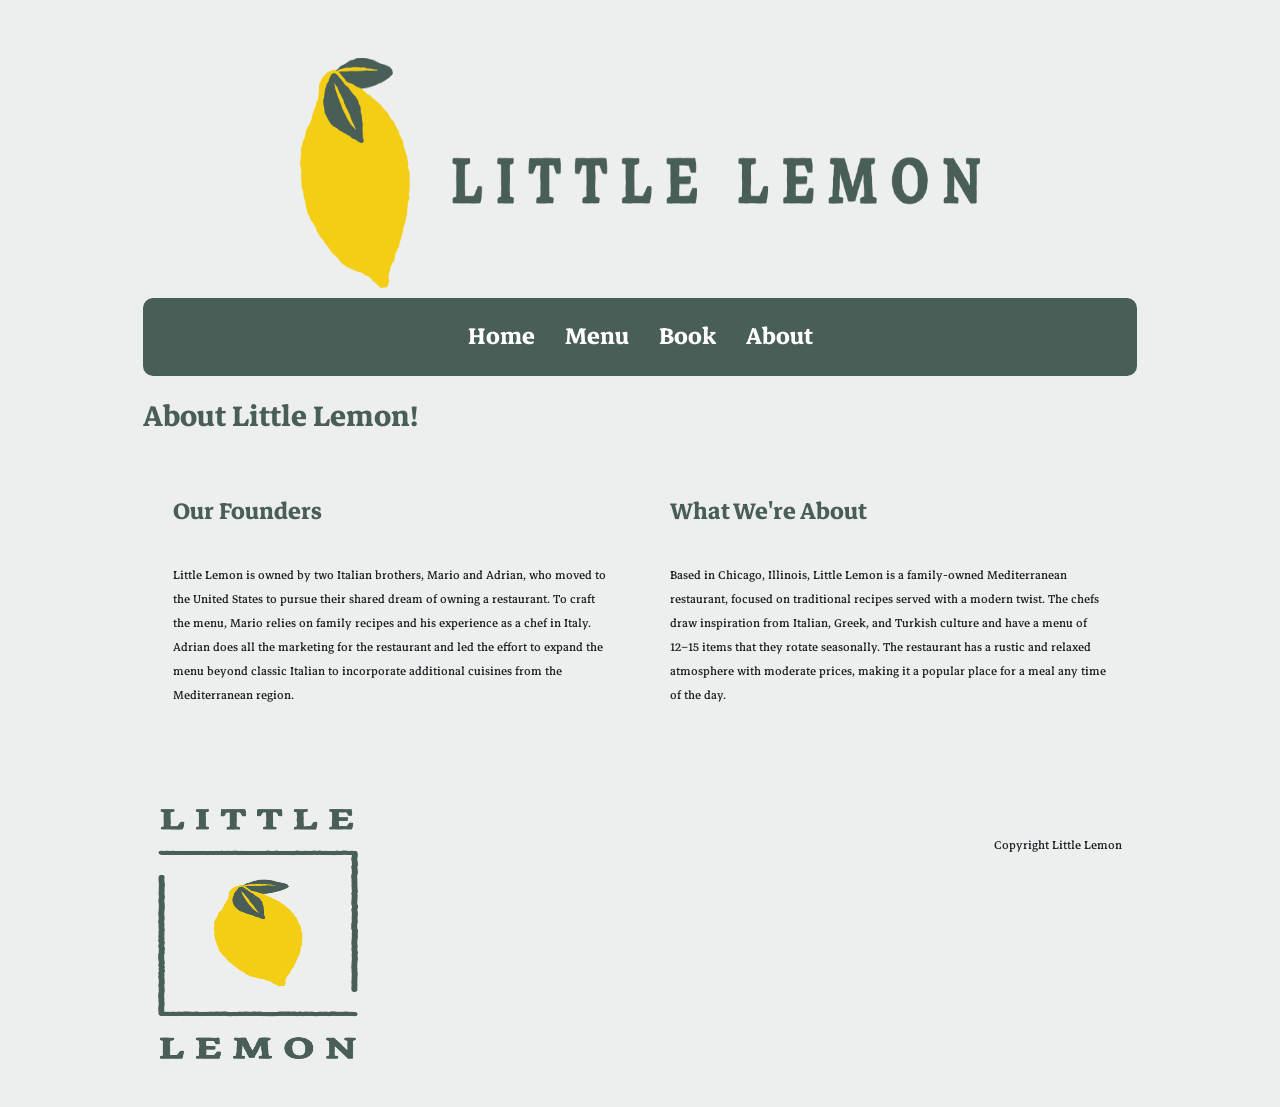
==== about.html @ ef4258d9 "Angy Kairu 20260427 current changes commit" ====
<!-- BEG ANGY KAIRU 2026 META FULL STACK DEVELOPER (HTML & CSS IN DEPTH) : PORTFOLIO PROJECT-->
 
<!DOCTYPE html>
<html lang="en">
    <head>
        <meta charset="utf-8">
        <meta name="viewport" content="width=device-width, initial-scale=1.0">

        <title>Little Lemon</title>
        <meta name="description" content="A family-owned Mediterranean restaurant based in Chicago, Illinois">
        <meta name="author" content="Little Lemon Restaurant">
        
        <link rel="preconnect" href="https://fonts.googleapis.com">
        <link rel="preconnect" href="https://fonts.gstatic.com" crossorigin>
        
        <link href="https://fonts.googleapis.com/css2?family=Markazi+Text&display=swap" rel="stylesheet">
        
        <link href="https://cdn.jsdelivr.net/npm/bootstrap@5.1.3/dist/css/bootstrap.min.css" rel="stylesheet">
        <link rel="stylesheet" href="css/styles.css">
    </head>

    <body>
        <script src="https://cdn.jsdelivr.net/npm/bootstrap@5.1.3/dist/js/bootstrap.bundle.min.js"></script>
        <header>
            <img src="logo.png" width="700px" height="250px">
        </header>

        <nav>
            <ul>
                <li><a href="index.html">Home</a></li>
                <li><a href="menu.html">Menu</a></li>
                <li><a href="book.html">Book</a></li>
                <li><a href="about.html">About</a></li>
            </ul>
        </nav>

        <main>
            <section>
                <div>
                    <h1> About Little Lemon!</h1>
                </div>
            </section>

            <section>                
                <article>
                    <h2> Our Founders </h2>
                    <p> 
                        Little Lemon is owned by two Italian brothers, Mario and Adrian, who moved to the United States to pursue their shared dream of owning a restaurant. To craft the menu, Mario relies on family recipes and his experience as a chef in Italy. Adrian does all the marketing for the restaurant and led the effort to expand the menu beyond classic Italian to incorporate additional cuisines from the Mediterranean region.
                    </p>
                </article>

                <article>
                    <h2> What We're About</h2>
                    <p> 
                        Based in Chicago, Illinois, Little Lemon is a family-owned Mediterranean restaurant, focused on traditional recipes served with a modern twist. The chefs draw inspiration from Italian, Greek, and Turkish culture and have a menu of 12–15 items that they rotate seasonally. The restaurant has a rustic and relaxed atmosphere with moderate prices, making it a popular place for a meal any time of the day.
                    </p>
                </article>
            </section>
        </main>

        <footer>
            <div>
                <img src="logo_footer.png" width="200px" height="250px">
            </div>

            <div>
                <p>Copyright Little Lemon</p>
            </div>
        </footer>
    </body>
</html>

<!-- END ANGY KAIRU 2026 META FULL STACK DEVELOPER (HTML & CSS IN DEPTH) : PORTFOLIO PROJECT-->
---- css/styles.css ----
header > img {
    display: block;
    margin-left: auto;
    margin-right: auto;
    padding: 10px;
}

body {
    background-color: #EDEFEE;
    font-family: 'Markazi Text', serif;
    margin-top: 3rem;
    margin-bottom: 3rem;
    margin-left: 10%;
    margin-right: 10%;
}

nav {
    background-color: #495e57;
    border-radius: 10px;
    margin-left: 15px;
    margin-right: 15px;
}

nav a {
    text-decoration: none;
    font-weight: bold;
    color: white;
}

nav ul {
    list-style: none;
    display: flex;
    justify-content: center;
    gap: 30px;
    padding: 15px;
    font-size: 2rem;
}

nav li {
   display: inline-block; 
}

h1{
    color: #495e57;
    font-size: 2.5rem;
    font-weight: bold;
}

h2{
    color: #495e57;
    font-size: 2rem;
    font-weight: bold;
}

section {
    display: flex;
    margin: 15px;
}

article {
    flex: 1;
    padding: 30px;
    border-radius: 10px;
}

.reviews article {
    background-color: white;
    text-align: center;
}


.banner{
    background-image: url("../images/banner.png");
    background-size: cover;
    background-position: center;
    border-radius: 10px;
    height: 450px;
}

.banner h1, p{
    max-width: 600px;
    padding-top: 25px;
}

.menu{
    padding: 15px;
}

.new {
    color: blue;
    font-weight: bold;
}

.feast {
    color: #830c4f;
    font-weight: bold;
}

.offer {
    color: orangered;
    font-weight: bold;
}

.discount {
    color: #0097b2;
    font-weight: bold;
}

.feature {
    background-color: #e7e9e8;
}

.custom-blue {
    background-color: turquoise;
    color: #fff;
}

.custom-orange {
    background-color: orange;
    color: #fff;
}

.custom-pink {
    background-color: pink;
    color: #fff;
}

footer {
    display: flex;
    padding-left: 30px;
    padding-right: 30px;
    padding-top: 40px;
}

footer div{
    flex: 1;
}

footer div > p{
    text-align: right;
}
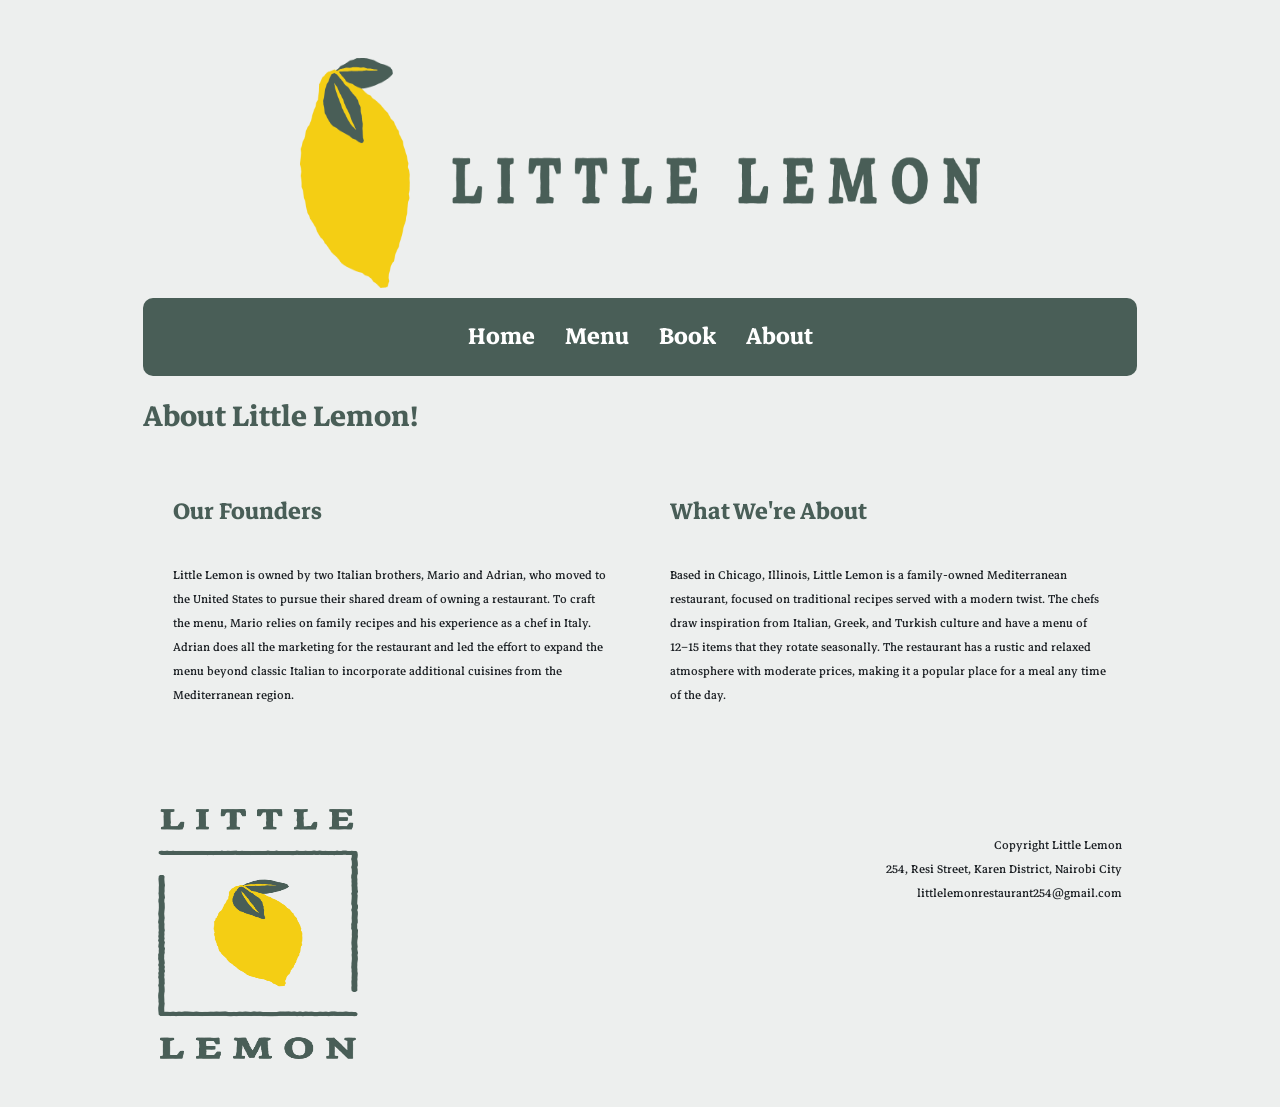
==== commit 3ff19391: "Revising project files" ====
--- a/about.html
+++ b/about.html
@@ -64,7 +64,10 @@
             </div>
 
             <div>
-                <p>Copyright Little Lemon</p>
+                <p>Copyright Little Lemon
+                    <br>254, Resi Street, Karen District, Nairobi City
+                    <br>littlelemonrestaurant254@gmail.com
+                </p>
             </div>
         </footer>
     </body>
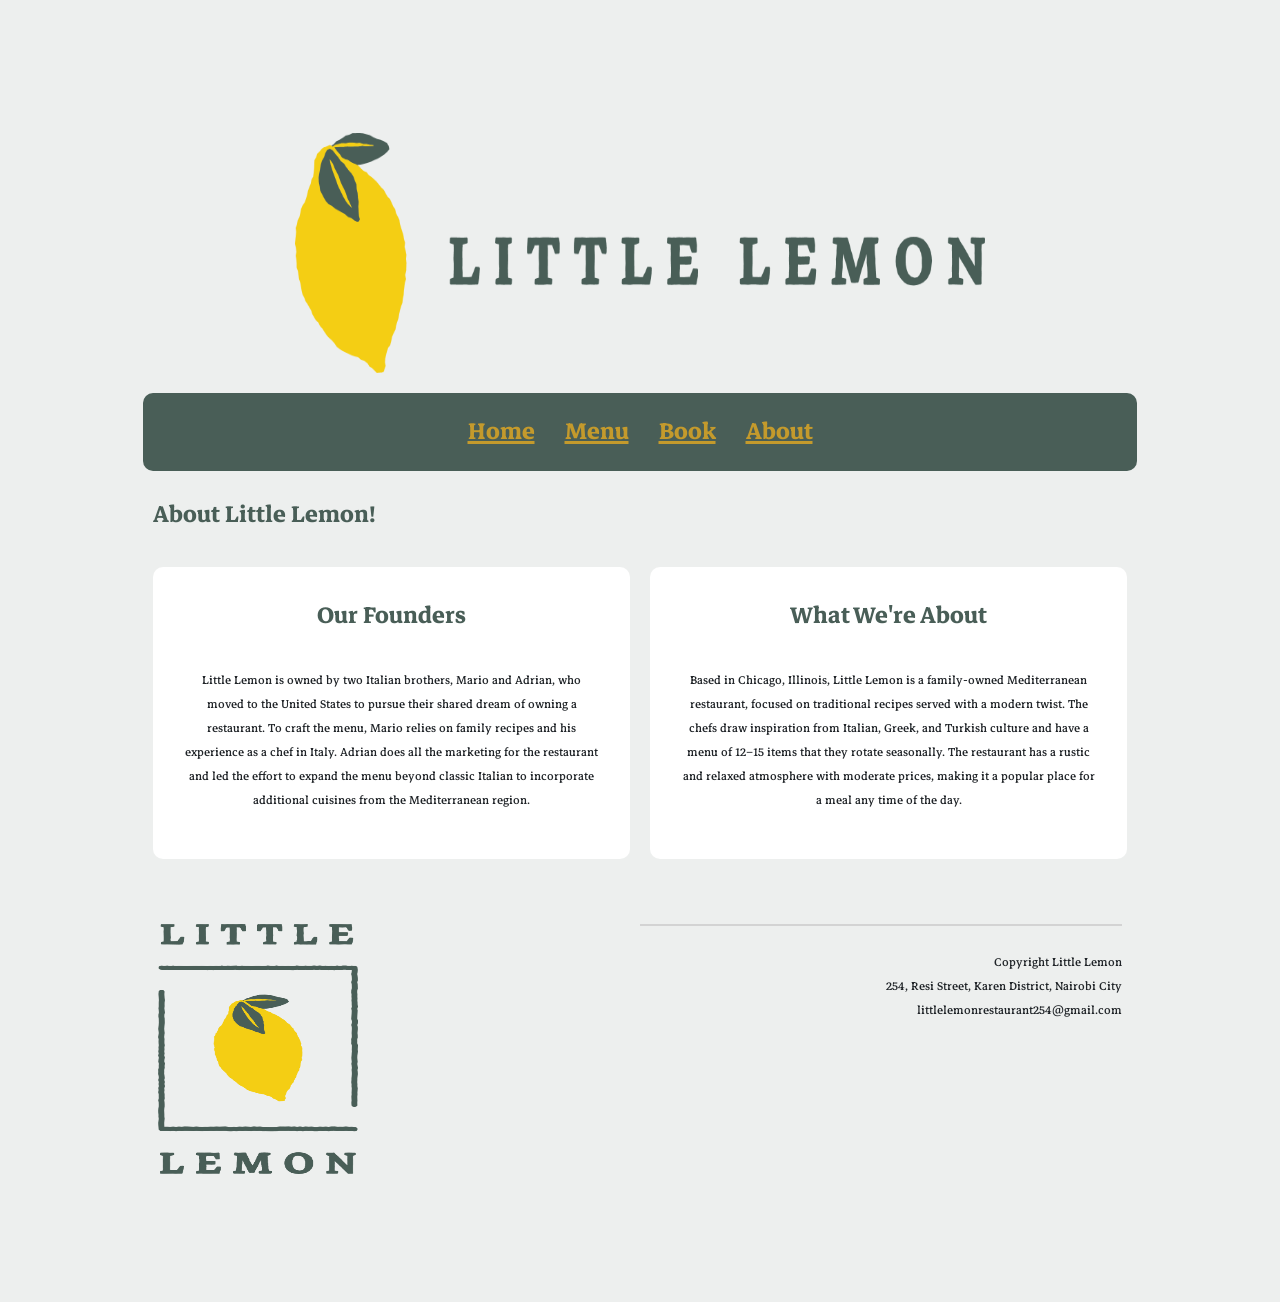
==== commit a4f53fef: "Angy Kairu 20260501 - All my changes for portfolio lab" ====
--- a/about.html
+++ b/about.html
@@ -22,7 +22,7 @@
     <body>
         <script src="https://cdn.jsdelivr.net/npm/bootstrap@5.1.3/dist/js/bootstrap.bundle.min.js"></script>
         <header>
-            <img src="logo.png" width="700px" height="250px">
+            <img src="images/logo.png" width="700px" height="250px">
         </header>
 
         <nav>
@@ -35,13 +35,13 @@
         </nav>
 
         <main>
-            <section>
+            <section class="abttitle">
                 <div>
                     <h1> About Little Lemon!</h1>
                 </div>
             </section>
 
-            <section>                
+            <section class="about">                
                 <article>
                     <h2> Our Founders </h2>
                     <p> 
@@ -60,7 +60,7 @@
 
         <footer>
             <div>
-                <img src="logo_footer.png" width="200px" height="250px">
+                <img src="images/logo_footer.png" width="200px" height="250px">
             </div>
 
             <div>
--- a/css/styles.css
+++ b/css/styles.css
@@ -2,33 +2,31 @@
     display: block;
     margin-left: auto;
     margin-right: auto;
-    padding: 10px;
+    padding: 5px;
 }
 
 body {
     background-color: #EDEFEE;
     font-family: 'Markazi Text', serif;
-    margin-top: 3rem;
-    margin-bottom: 3rem;
-    margin-left: 10%;
-    margin-right: 10%;
+    margin: 10%;
 }
 
 nav {
     background-color: #495e57;
     border-radius: 10px;
-    margin-left: 15px;
-    margin-right: 15px;
+    margin: 15px;
 }
 
 nav a {
-    text-decoration: none;
-    font-weight: bold;
-    color: white;
+    font-weight: bold;
+    color: #c49a2c
+}
+
+nav a:hover {
+    color: gold;
 }
 
 nav ul {
-    list-style: none;
     display: flex;
     justify-content: center;
     gap: 30px;
@@ -40,13 +38,7 @@
    display: inline-block; 
 }
 
-h1{
-    color: #495e57;
-    font-size: 2.5rem;
-    font-weight: bold;
-}
-
-h2{
+h1, h2{
     color: #495e57;
     font-size: 2rem;
     font-weight: bold;
@@ -54,7 +46,8 @@
 
 section {
     display: flex;
-    margin: 15px;
+    margin: 25px;
+    gap: 20px;
 }
 
 article {
@@ -62,12 +55,6 @@
     padding: 30px;
     border-radius: 10px;
 }
-
-.reviews article {
-    background-color: white;
-    text-align: center;
-}
-
 
 .banner{
     background-image: url("../images/banner.png");
@@ -75,6 +62,8 @@
     background-position: center;
     border-radius: 10px;
     height: 450px;
+
+    transition: background-size 0.5s ease;
 }
 
 .banner h1, p{
@@ -82,47 +71,145 @@
     padding-top: 25px;
 }
 
+.banner:hover{
+    background-size: 110%;
+    letter-spacing: 0.5px;
+}
+
+.reviews article {
+    background-color: white;
+    text-align: center;
+    transition: transform 0.3s ease, box-shadow 0.3s ease;
+}
+
+.reviews article:hover {
+    transform: translateY(-10px);
+    box-shadow: 0 20px 20px #f0e9c7;
+}
+
 .menu{
     padding: 15px;
 }
 
-.new {
-    color: blue;
-    font-weight: bold;
-}
-
-.feast {
-    color: #830c4f;
-    font-weight: bold;
-}
-
-.offer {
-    color: orangered;
-    font-weight: bold;
-}
-
-.discount {
-    color: #0097b2;
-    font-weight: bold;
+.col-12.col-lg-6{
+    margin-bottom: 30px;
+}
+
+.menu-feature {
+    background-color: white;
+    text-align: center;
+    border-radius: 10px;
+    height: 480px;
+}
+
+.menu-feature img {
+    width: 100%;
+    height: 300px;
+    display: block;
+    border-radius: 20px;
+}
+
+.feature-tag-g {
+    color: #495e57;
+    font-weight: bold;
+    font-style: italic;
+    text-decoration: underline;  
+}
+
+.feature-tag-bg{
+    color: goldenrod;
+    font-weight: bold;
+    font-style: italic;
+    text-decoration: underline;  
+}
+
+.feature-body{
+    padding: 10px;
+}
+
+.feature-body h2{
+    margin: 0px;
 }
 
 .feature {
     background-color: #e7e9e8;
 }
 
-.custom-blue {
-    background-color: turquoise;
+.custom-g {
+    background-color: gold;
     color: #fff;
 }
 
-.custom-orange {
-    background-color: orange;
-    color: #fff;
-}
-
-.custom-pink {
-    background-color: pink;
-    color: #fff;
+.custom-bg {
+    background-color: darkslategrey;
+    color: #EDEFEE;
+}
+
+.alert-info {
+    background-color: gold;
+    color: white;
+    border: 1px solid #EDEFEE;
+    font-weight: bold;
+    letter-spacing: 1.5px;
+}
+
+.button_com {
+    display: block;
+    margin-left: auto;
+    margin-right: 20px;
+    background-color: #495e57;
+    border-color: #EDEFEE;;
+    border-radius: 10px;
+    color: white;
+    max-width: 600px;
+    padding: 15px;
+    font-weight: bold;
+}
+
+.button_com:hover {
+    background-color: gray;
+    border-color: #EDEFEE;;
+}
+
+.button_com:active {
+    background-color: goldenrod;
+    border-color: #EDEFEE;;
+}
+
+.reserve {
+    margin: 20px;
+}
+
+.forms {
+    display: flex;
+    gap: 30px;
+}
+
+.form-section {
+    flex: 1;
+    background-color: white;
+    padding: 25px;
+    border-radius: 10px;
+}
+
+.form-section h2 {
+    margin-bottom: 25px;
+    border-bottom: 2px solid #e7e9e8;
+}
+
+.form-section input {
+    display: block;
+    width: 550px;
+    padding: 15px;
+    border: 1px solid #cccccc;
+    border-radius: 10px;
+    font-size: 1.2rem;
+    margin-bottom: 10px;
+}
+
+.about article {
+    background-color: white;
+    text-align: center;
 }
 
 footer {
@@ -138,4 +225,5 @@
 
 footer div > p{
     text-align: right;
+    border-top: 2px solid lightgray;
 }
